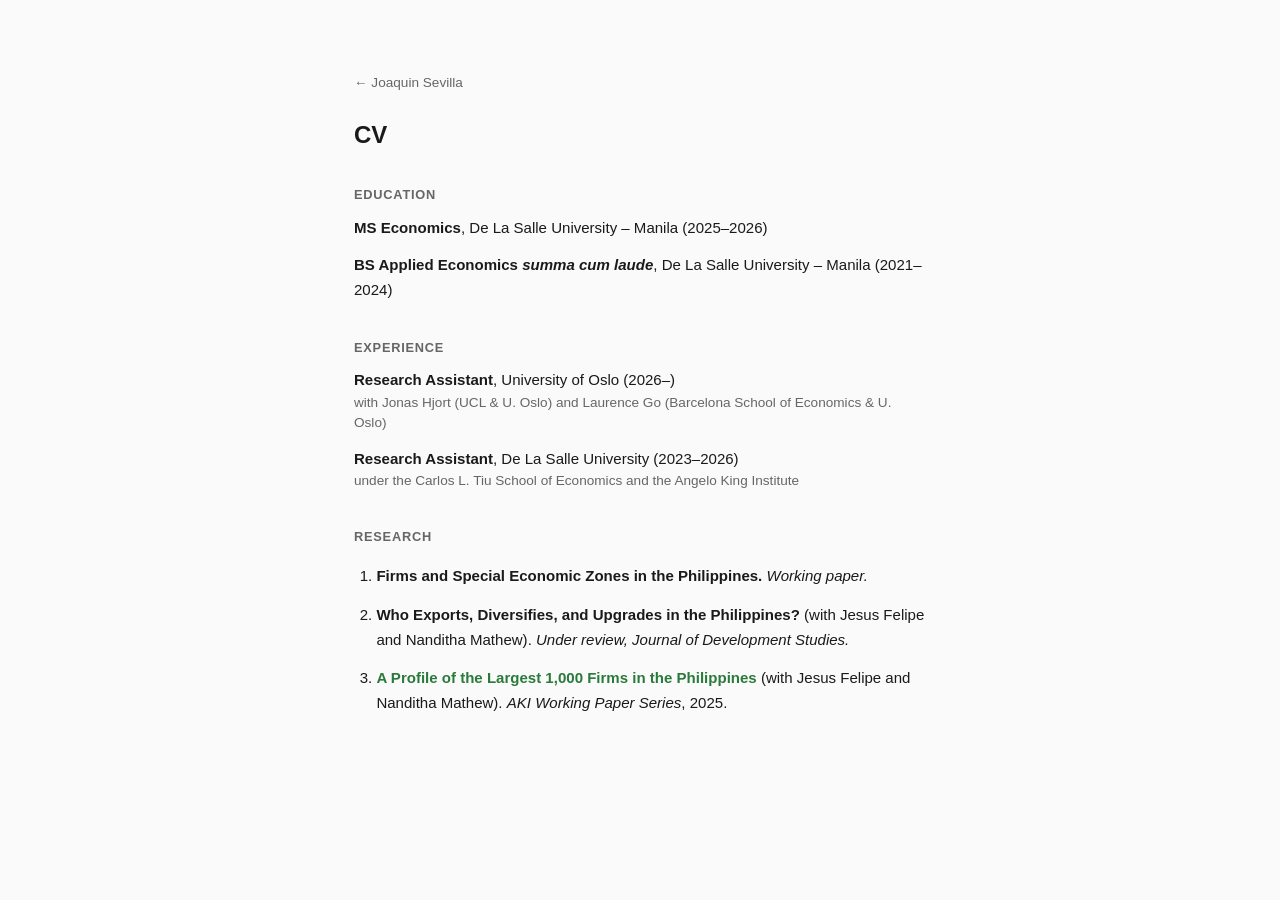
==== cv.html @ fd7ea13a "Put CV dates inline in parentheses Move the year ranges onto each entry's own line rather than the d" ====
<!DOCTYPE html>
<html lang="en">
<head>
  <meta charset="UTF-8">
  <title>CV — Joaquin Sevilla</title>
  <meta name="viewport" content="width=device-width, initial-scale=1">
  <link rel="stylesheet" href="style.css">
</head>
<body>
  <main class="page">
    <p class="back"><a href="index.html">&larr; Joaquin Sevilla</a></p>

    <h1>CV</h1>

    <h2>Education</h2>
    <ul class="entries">
      <li>
        <span class="entry-title">MS Economics</span>, De La Salle University – Manila (2025–2026)
      </li>
      <li>
        <span class="entry-title">BS Applied Economics <em>summa cum laude</em></span>, De La Salle University – Manila (2021–2024)
      </li>
    </ul>

    <h2>Experience</h2>
    <ul class="entries">
      <li>
        <span class="entry-title">Research Assistant</span>, University of Oslo (2026–)
        <div class="entry-note">with Jonas Hjort (UCL &amp; U. Oslo) and Laurence Go (Barcelona School of Economics &amp; U. Oslo)</div>
      </li>
      <li>
        <span class="entry-title">Research Assistant</span>, De La Salle University (2023–2026)
        <div class="entry-note">under the Carlos L. Tiu School of Economics and the Angelo King Institute</div>
      </li>
    </ul>

    <h2>Research</h2>
    <ol class="publications">
      <li>
        <span class="pub-title">Firms and Special Economic Zones in the Philippines.</span>
        <em>Working paper.</em>
      </li>
      <li>
        <span class="pub-title">Who Exports, Diversifies, and Upgrades in the Philippines?</span>
        (with Jesus Felipe and Nanditha Mathew). <em>Under review, Journal of Development Studies.</em>
      </li>
      <li>
        <a class="pub-title" href="https://www.dlsu-aki.com/uploads/1/0/2/2/102266760/1000_largest_philippine_firms_wp_may_26.pdf" target="_blank" rel="noopener">A Profile of the Largest 1,000 Firms in the Philippines</a>
        (with Jesus Felipe and Nanditha Mathew). <em>AKI Working Paper Series</em>, 2025.
      </li>
    </ol>
  </main>
</body>
</html>
---- style.css ----
:root {
  --accent: #2a7a3b;
  --text: #1a1a1a;
  --muted: #666;
  --border: #e2e2e2;
  --bg: #fafafa;
  --font: -apple-system, BlinkMacSystemFont, "Segoe UI", Roboto, "Helvetica Neue", Arial, sans-serif;
}

* { box-sizing: border-box; margin: 0; padding: 0; }

html, body {
  font-family: var(--font);
  background: var(--bg);
  color: var(--text);
  font-size: 16px;
  line-height: 1.65;
}

a { color: var(--accent); text-decoration: none; }
a:hover { text-decoration: underline; }

/* ── Page ── */
.page {
  max-width: 620px;
  margin: 0 auto;
  padding: 72px 24px 64px;
}

/* ── Masthead ── */
.masthead {
  display: flex;
  align-items: center;
  gap: 20px;
  margin-bottom: 28px;
}

.portrait {
  width: 96px;
  aspect-ratio: 3 / 4;
  object-fit: cover;
  border-radius: 4px;
  flex-shrink: 0;
  display: block;
}

h1 {
  font-size: 1.5rem;
  font-weight: 700;
  line-height: 1.25;
}

.affil {
  margin-top: 6px;
  font-size: 0.85rem;
  color: var(--muted);
  line-height: 1.5;
}

h2 {
  font-size: 0.8rem;
  font-weight: 700;
  text-transform: uppercase;
  letter-spacing: 0.06em;
  color: var(--muted);
  margin: 34px 0 10px;
}

p { margin-bottom: 14px; }

/* ── Lists ── */
.publications {
  list-style: decimal;
  padding-left: 1.4em;
}

.publications li {
  padding: 7px 0;
  font-size: 0.94rem;
}

.pub-title { font-weight: 600; }

ul {
  padding-left: 1.3em;
}
ul li { margin-bottom: 6px; font-size: 0.94rem; }

.entries {
  list-style: none;
  padding-left: 0;
}
.entries li { margin-bottom: 13px; font-size: 0.94rem; }

.entry-title { font-weight: 600; }

.entry-note {
  color: var(--muted);
  font-weight: 300;
  font-size: 0.85rem;
  line-height: 1.5;
}

/* ── Footer ── */
.footer {
  margin-top: 44px;
  padding-top: 16px;
  border-top: 1px solid var(--border);
  display: flex;
  flex-wrap: wrap;
  gap: 18px;
  font-size: 0.85rem;
}
.footer a { color: var(--muted); }
.footer a:hover { color: var(--accent); }

/* ── Back link ── */
.back {
  font-size: 0.85rem;
  margin-bottom: 26px;
}
.back a { color: var(--muted); }
.back a:hover { color: var(--accent); }

/* ── Mobile ── */
@media (max-width: 560px) {
  .page { padding: 44px 20px 48px; }
  .masthead { gap: 16px; }
  .portrait { width: 76px; }
}
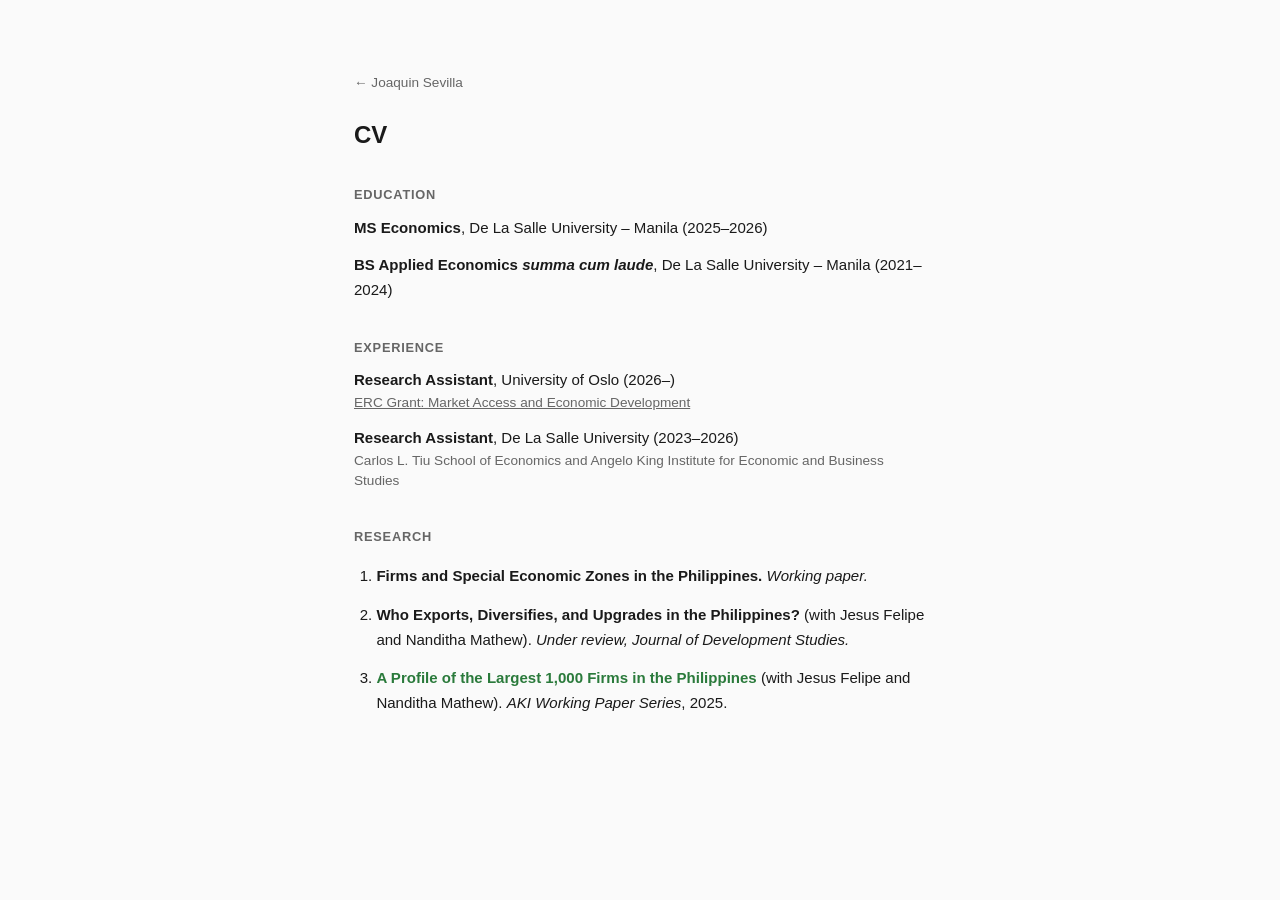
==== commit 4583a748: "Rewrite experience descriptions Name the ERC grant on the Oslo assistantship, linked to the Project " ====
--- a/cv.html
+++ b/cv.html
@@ -26,11 +26,11 @@
     <ul class="entries">
       <li>
         <span class="entry-title">Research Assistant</span>, University of Oslo (2026–)
-        <div class="entry-note">with Jonas Hjort (UCL &amp; U. Oslo) and Laurence Go (Barcelona School of Economics &amp; U. Oslo)</div>
+        <div class="entry-note"><a href="https://cordis.europa.eu/project/id/101043465" target="_blank" rel="noopener">ERC Grant: Market Access and Economic Development</a></div>
       </li>
       <li>
         <span class="entry-title">Research Assistant</span>, De La Salle University (2023–2026)
-        <div class="entry-note">under the Carlos L. Tiu School of Economics and the Angelo King Institute</div>
+        <div class="entry-note">Carlos L. Tiu School of Economics and Angelo King Institute for Economic and Business Studies</div>
       </li>
     </ul>
 
--- a/style.css
+++ b/style.css
@@ -101,6 +101,9 @@
   line-height: 1.5;
 }
 
+.entry-note a { color: inherit; text-decoration: underline; }
+.entry-note a:hover { color: var(--accent); }
+
 /* ── Footer ── */
 .footer {
   margin-top: 44px;
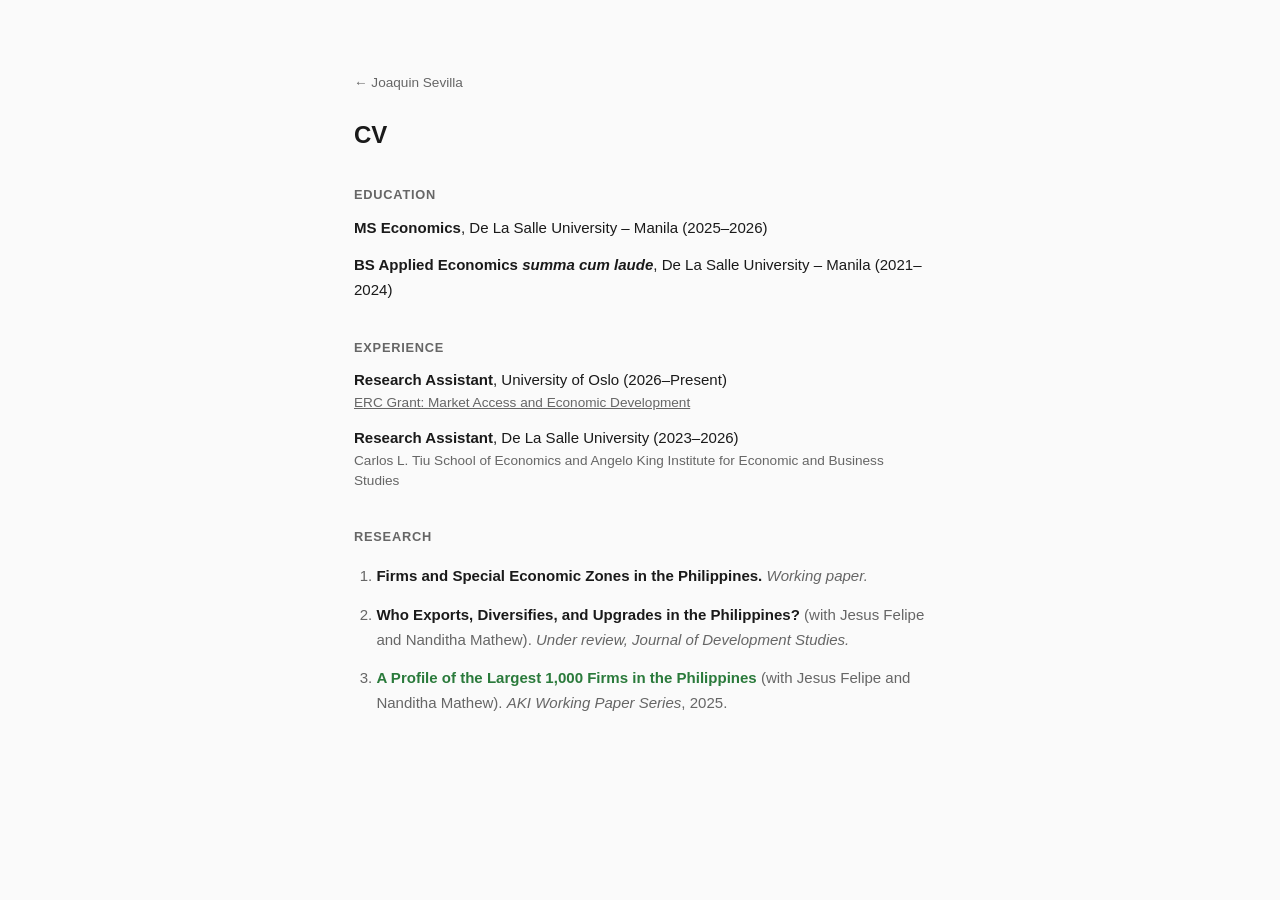
==== commit 562a1c34: "Grey research metadata, mark Oslo post as present Set publication list items in the same grey as the" ====
--- a/cv.html
+++ b/cv.html
@@ -25,7 +25,7 @@
     <h2>Experience</h2>
     <ul class="entries">
       <li>
-        <span class="entry-title">Research Assistant</span>, University of Oslo (2026–)
+        <span class="entry-title">Research Assistant</span>, University of Oslo (2026–Present)
         <div class="entry-note"><a href="https://cordis.europa.eu/project/id/101043465" target="_blank" rel="noopener">ERC Grant: Market Access and Economic Development</a></div>
       </li>
       <li>
--- a/style.css
+++ b/style.css
@@ -77,9 +77,11 @@
 .publications li {
   padding: 7px 0;
   font-size: 0.94rem;
+  color: var(--muted);
 }
 
-.pub-title { font-weight: 600; }
+.pub-title { font-weight: 600; color: var(--text); }
+a.pub-title { color: var(--accent); }
 
 ul {
   padding-left: 1.3em;
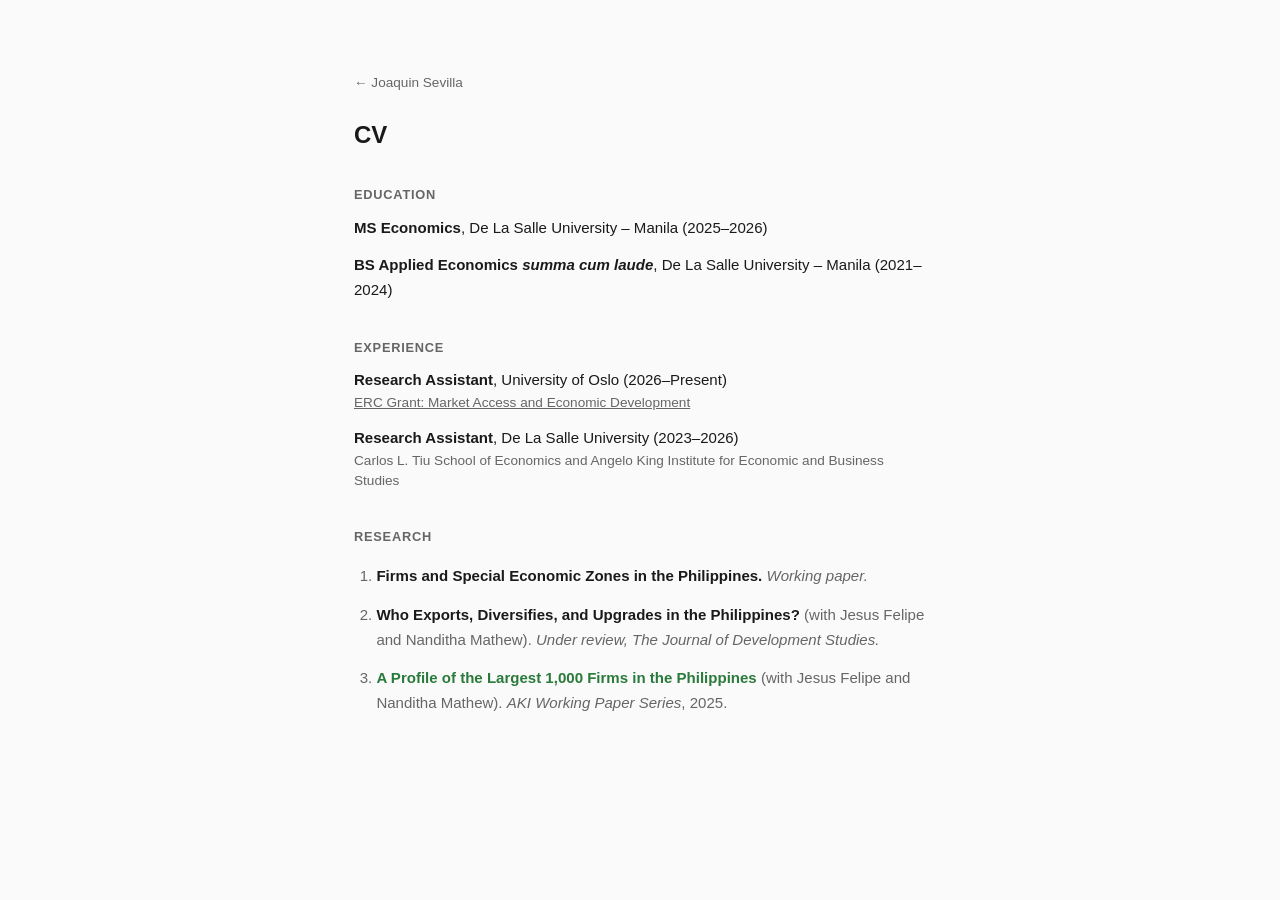
==== commit 8f43ab68: "Use the journal's full title Co-Authored-By: Claude Opus 5 <noreply@anthropic.com>" ====
--- a/cv.html
+++ b/cv.html
@@ -42,7 +42,7 @@
       </li>
       <li>
         <span class="pub-title">Who Exports, Diversifies, and Upgrades in the Philippines?</span>
-        (with Jesus Felipe and Nanditha Mathew). <em>Under review, Journal of Development Studies.</em>
+        (with Jesus Felipe and Nanditha Mathew). <em>Under review, The Journal of Development Studies.</em>
       </li>
       <li>
         <a class="pub-title" href="https://www.dlsu-aki.com/uploads/1/0/2/2/102266760/1000_largest_philippine_firms_wp_may_26.pdf" target="_blank" rel="noopener">A Profile of the Largest 1,000 Firms in the Philippines</a>
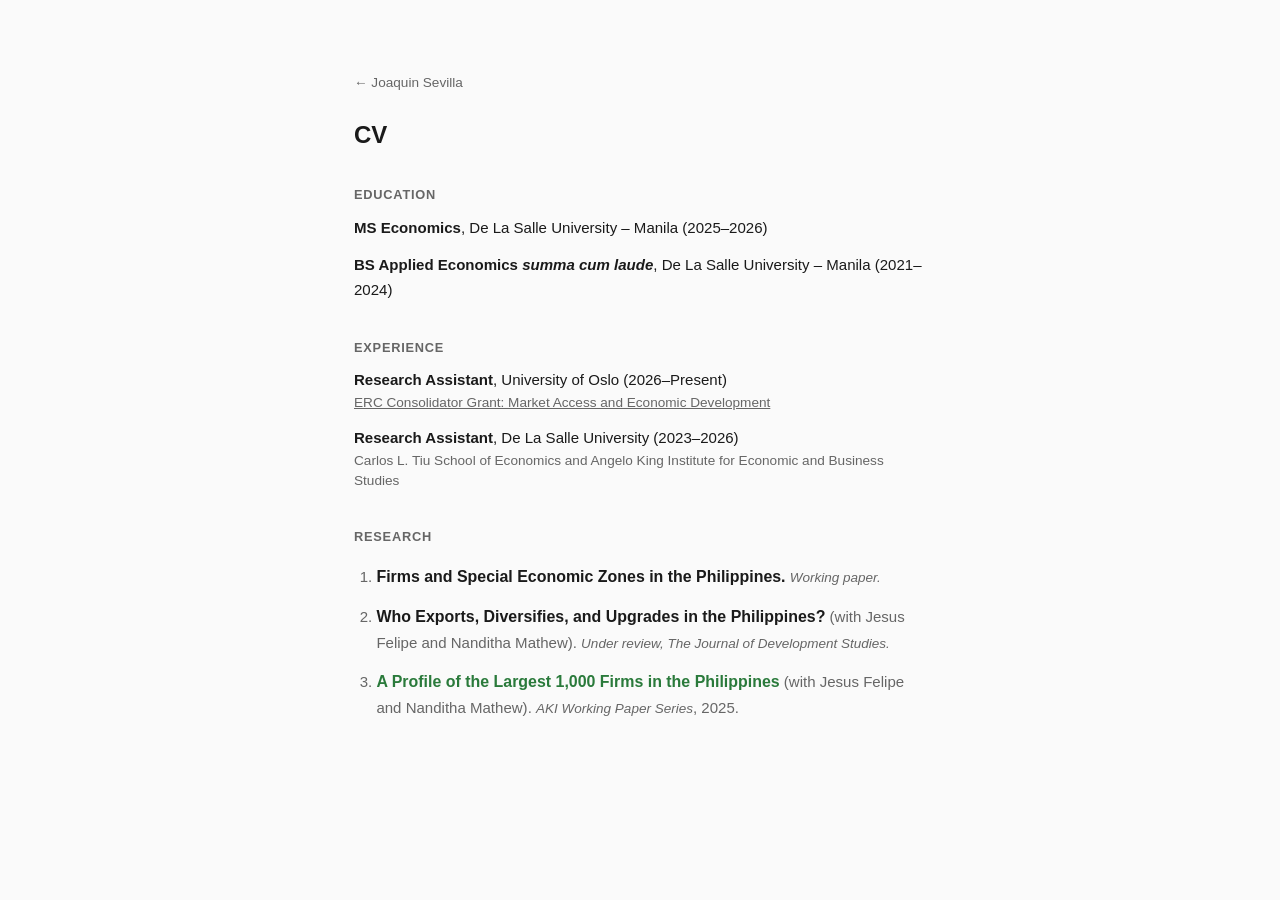
==== commit 3d6e63dc: "Name the grant an ERC Consolidator Grant Co-Authored-By: Claude Opus 5 <noreply@anthropic.com>" ====
--- a/cv.html
+++ b/cv.html
@@ -26,7 +26,7 @@
     <ul class="entries">
       <li>
         <span class="entry-title">Research Assistant</span>, University of Oslo (2026–Present)
-        <div class="entry-note"><a href="https://cordis.europa.eu/project/id/101043465" target="_blank" rel="noopener">ERC Grant: Market Access and Economic Development</a></div>
+        <div class="entry-note"><a href="https://cordis.europa.eu/project/id/101043465" target="_blank" rel="noopener">ERC Consolidator Grant: Market Access and Economic Development</a></div>
       </li>
       <li>
         <span class="entry-title">Research Assistant</span>, De La Salle University (2023–2026)
--- a/style.css
+++ b/style.css
@@ -78,9 +78,16 @@
   padding: 7px 0;
   font-size: 0.94rem;
   color: var(--muted);
+  font-weight: 300;
 }
 
-.pub-title { font-weight: 600; color: var(--text); }
+.publications li em { font-size: 0.9em; }
+
+.pub-title {
+  font-weight: 600;
+  color: var(--text);
+  font-size: 1.06em;
+}
 a.pub-title { color: var(--accent); }
 
 ul {
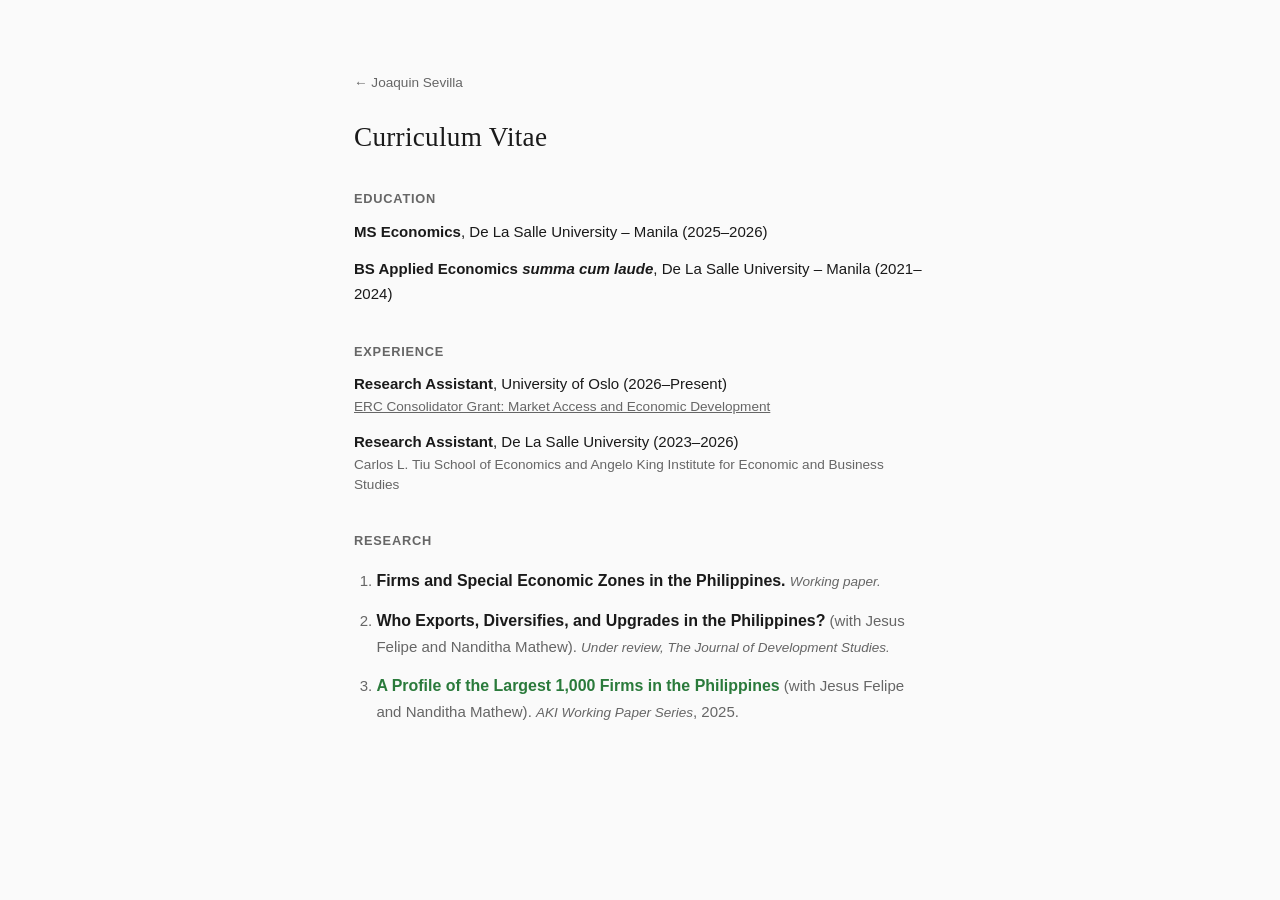
==== commit 57252512: "Drop the portrait, set the name in Palatino Remove the photo from the homepage (the file stays in th" ====
--- a/cv.html
+++ b/cv.html
@@ -2,7 +2,7 @@
 <html lang="en">
 <head>
   <meta charset="UTF-8">
-  <title>CV — Joaquin Sevilla</title>
+  <title>Curriculum Vitae — Joaquin Sevilla</title>
   <meta name="viewport" content="width=device-width, initial-scale=1">
   <link rel="stylesheet" href="style.css">
 </head>
@@ -10,7 +10,7 @@
   <main class="page">
     <p class="back"><a href="index.html">&larr; Joaquin Sevilla</a></p>
 
-    <h1>CV</h1>
+    <h1>Curriculum Vitae</h1>
 
     <h2>Education</h2>
     <ul class="entries">
--- a/style.css
+++ b/style.css
@@ -29,25 +29,15 @@
 
 /* ── Masthead ── */
 .masthead {
-  display: flex;
-  align-items: center;
-  gap: 20px;
   margin-bottom: 28px;
 }
 
-.portrait {
-  width: 96px;
-  aspect-ratio: 3 / 4;
-  object-fit: cover;
-  border-radius: 4px;
-  flex-shrink: 0;
-  display: block;
-}
-
 h1 {
-  font-size: 1.5rem;
-  font-weight: 700;
+  font-family: Palatino, "Palatino Linotype", "Book Antiqua", Georgia, serif;
+  font-size: 1.7rem;
+  font-weight: 400;
   line-height: 1.25;
+  letter-spacing: 0.01em;
 }
 
 .affil {
@@ -137,6 +127,5 @@
 /* ── Mobile ── */
 @media (max-width: 560px) {
   .page { padding: 44px 20px 48px; }
-  .masthead { gap: 16px; }
-  .portrait { width: 76px; }
+  h1 { font-size: 1.5rem; }
 }
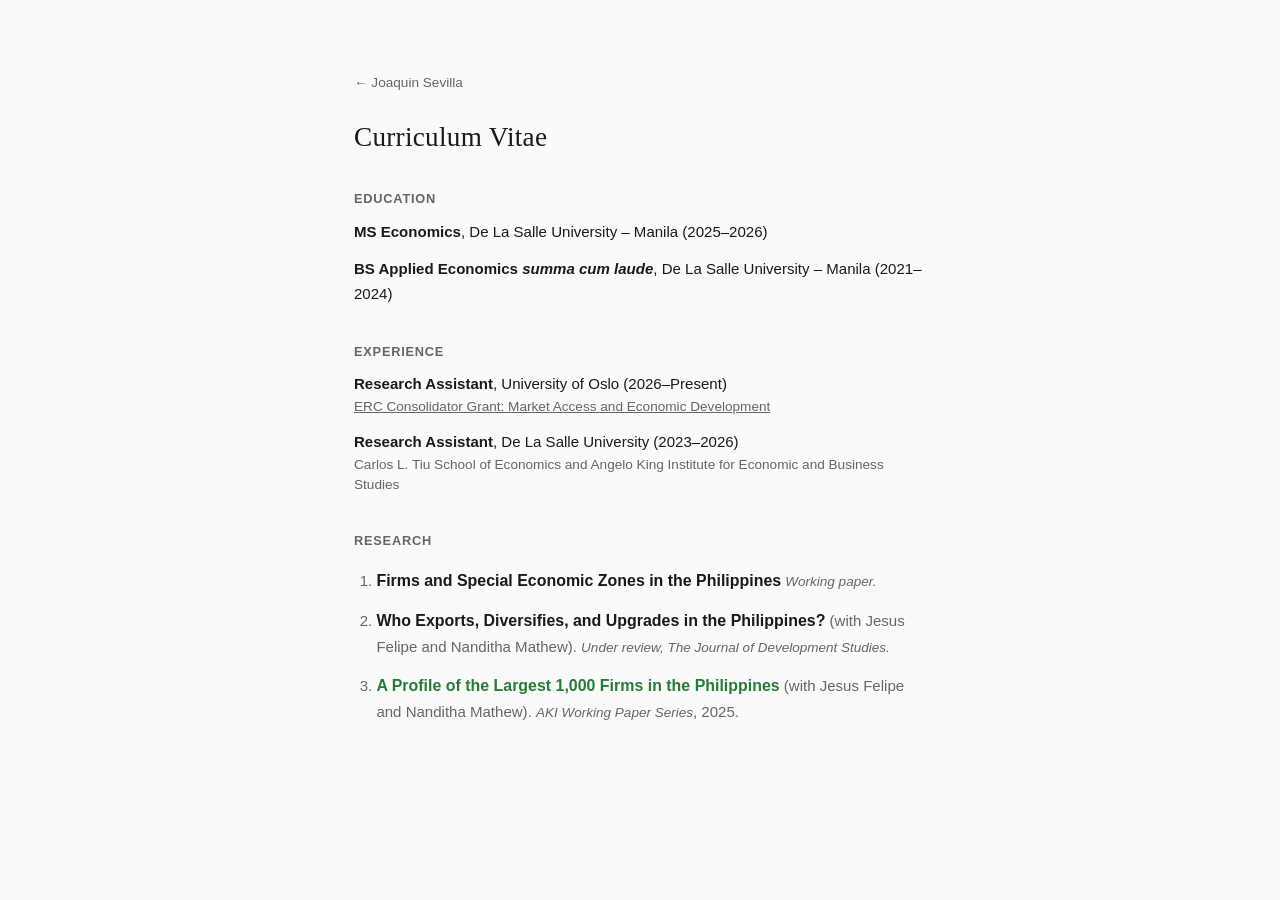
==== commit 19a88df0: "Drop trailing period from the SEZ paper title Co-Authored-By: Claude Opus 5 <noreply@anthropic.com>" ====
--- a/cv.html
+++ b/cv.html
@@ -37,7 +37,7 @@
     <h2>Research</h2>
     <ol class="publications">
       <li>
-        <span class="pub-title">Firms and Special Economic Zones in the Philippines.</span>
+        <span class="pub-title">Firms and Special Economic Zones in the Philippines</span>
         <em>Working paper.</em>
       </li>
       <li>
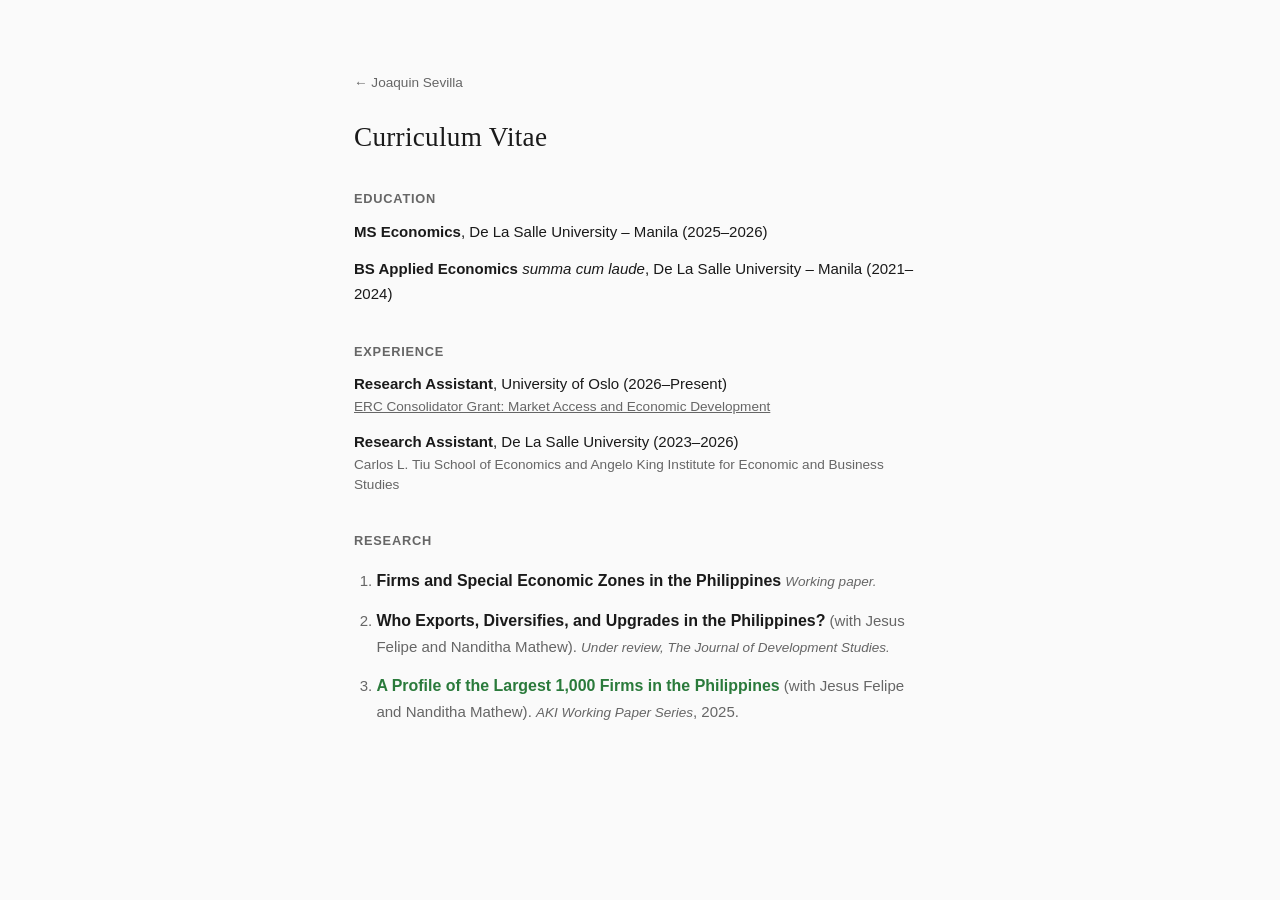
==== commit 6495c535: "Unbold summa cum laude Co-Authored-By: Claude Opus 5 <noreply@anthropic.com>" ====
--- a/cv.html
+++ b/cv.html
@@ -18,7 +18,7 @@
         <span class="entry-title">MS Economics</span>, De La Salle University – Manila (2025–2026)
       </li>
       <li>
-        <span class="entry-title">BS Applied Economics <em>summa cum laude</em></span>, De La Salle University – Manila (2021–2024)
+        <span class="entry-title">BS Applied Economics</span> <em>summa cum laude</em>, De La Salle University – Manila (2021–2024)
       </li>
     </ul>
 
